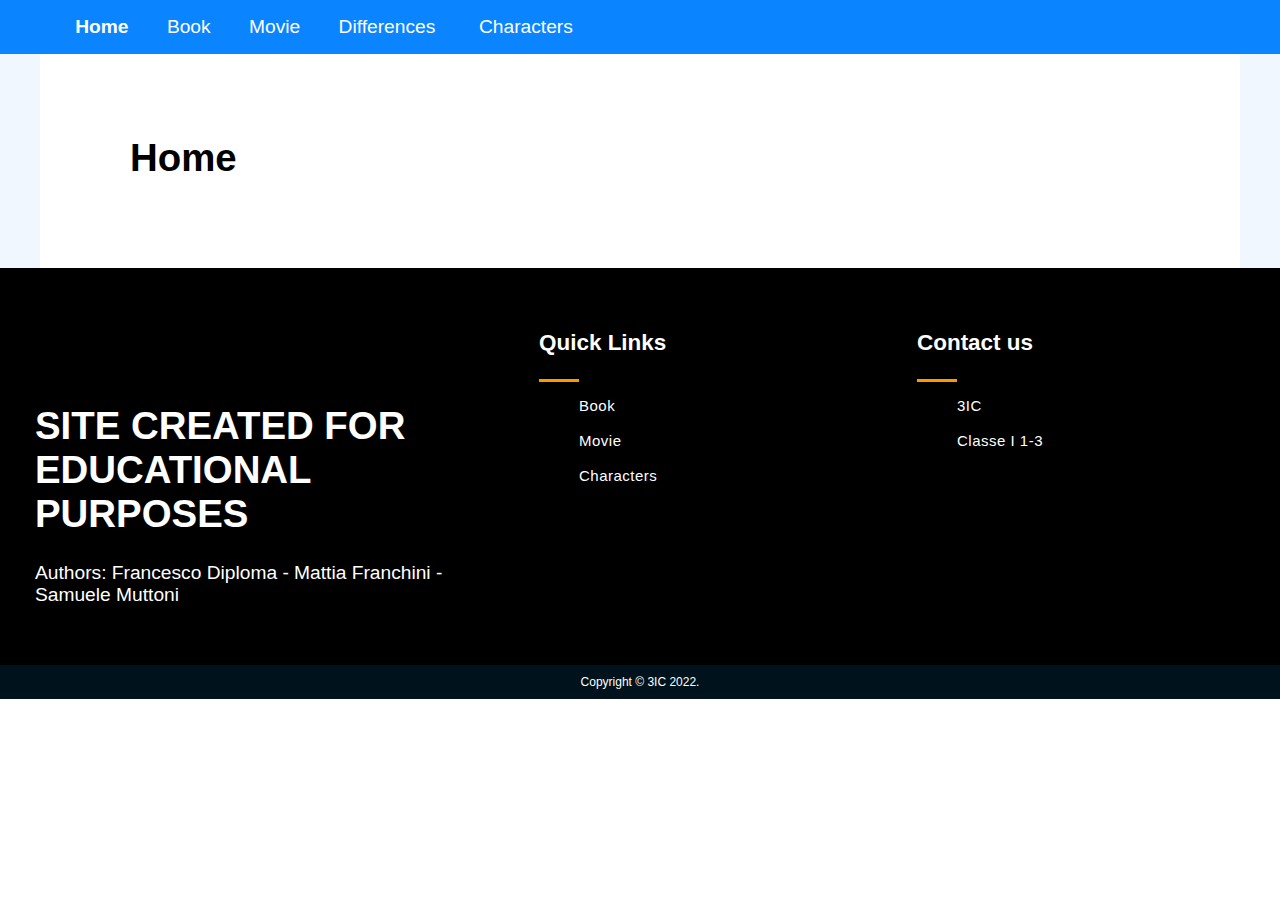
==== index.html @ 2f5d78b5 "First commit" ====
<!DOCTYPE html>
<html lang="en">
<head>
  <meta charset="UTF-8">
  <meta http-equiv="X-UA-Compatible" content="IE=edge">
  <meta name="viewport" content="width=device-width, initial-scale=1.0">
  <title>And then there were none</title>
  <script src="./src/load-header-footer.js"></script>
  <link rel="stylesheet" href="./style.css">
</head>
<body>
  <div id="header"></div>
  <main>
    <div class="main-inner container">
      <section>
        <h1>Home</h1>
        <div>



            </div>
        </div>
      </section>
    </div>
  </main>
  <div id="footer"></div>
</body>
</html>
---- style.css ----
:root {
  --color-primary: #0a84ff;
  --color-secondary: #0059b3;
  --color-background: #f0f7ff;
}

*, *::before, *::after {
  box-sizing: border-box;
}

body {
  margin: 0;
  font-family: "Segoe UI", Arial, sans-serif;
  font-size: 1.2rem;
}


header, main, nav {
  width: 100%;
}

.container {
  margin-right: auto;
  margin-left: auto;
  max-width: 75rem;
  padding: 0 1rem;
}

header {
  position: fixed;
  background-color: var(--color-primary);
  z-index: 10;
}

.header-inner {
  display: flex;
  flex-direction: column;
  flex-wrap: wrap;
  height: 100%;
  justify-content: center;
}



main {
  background-color: var(--color-background);
}

.main-inner {
  background-color: white;
  padding: 2.5rem 0;
}

section, article {
  max-width: 85%;
  margin: 3rem auto;
}


h1 {
  margin-top: 6rem;
  font-size: 2.4rem;
}

h2 {
  margin: 1rem 0;
  font-size: 1.6rem;
}


.about-container {
  display: flex;
  justify-content: flex-start;
}

.details {
  display: inline-block;
  width: fit-content;
  list-style: none;
  padding: 0;
}

.details li {
  margin: 0 0 1rem 0;
}

.cover {
  display: inline-block;
  margin: 0 5rem 0 auto;
}


/* navbar */

.nav-inner {
  list-style: none;
  padding: 0;
  margin: 0;
}

.nav-inner li {
  display: inline-block;
}

.nav-inner li:first-child {
  font-weight: bold;
}


.nav-inner a, .nav-inner a:active, .nav-inner a:visited {
  display: block;
  padding: 1rem 1.2rem;
  background-color: var(--color-primary);
  color: white;
  text-decoration: none;
  transition: 0.2s background-color;
}

.nav-inner a:hover {
  background-color: var(--color-secondary);
}


/* mockup code */

a.button {
  background: #ffffff;
  border: solid 1px #e6e6e6;
  border-radius: 2px;
  display: inline-block;
  height: 100px;
  line-height: 100px;
  margin: 5px;
  position: relative;
  text-align: center;
  vertical-align: middle;
  width: 100px;
}

a.button span {
  background: #f2594b;
  border-radius: 4px;
  color: #ffffff;
  display: inline-block;
  font-size: 11px;
  font-weight: 700;
  line-height: normal;
  padding: 5px 10px;
  position: relative;
  text-transform: uppercase;
  z-index: 1;
}

a.button span:last-child {
  margin-left: -20px;
}

a.button:before,
a.button:after {
  background: #ffffff;
  border: solid 3px #9fb4cc;
  border-radius: 4px;
  content: '';
  display: block;
  height: 35px;
  left: 50%;
  margin: -17px 0 0 -12px;
  position: absolute;
  top: 50%;
  /*transform:translate(-50%,-50%);*/
  
  width: 25px;
}

a.button:hover:before,
a.button:hover:after {
  background: #e2e8f0;
}
/*a:before{transform:translate(-30%,-60%);}*/

a.button:before {
  margin: -23px 0 0 -5px;
}

a.button:hover {
  background: #e2e8f0;
  border-color: #9fb4cc;
}

a.button:active {
  background: #dae0e8;
  box-shadow: inset 0 2px 2px rgba(0, 0, 0, .25);
}

a.button span:first-child {
  display: none;
}

a.button:hover span:first-child {
  display: inline-block;
}

a.button:hover span:last-child {
  display: none;
}
/* custom code for the demo */


@media screen and (max-width: 900px) {
  body {
    font-size: 1rem;
  }

  h1 {
    margin-top: 4rem;
    font-size: 1.8rem;
  }

  h2 {
    font-size: 1.3rem;
  }


  .details li {
    margin-bottom: 0.6rem;
  }

  .nav-inner a, .nav-inner a:active, .nav-inner a:visited {
    padding: 0.8rem 0.8rem;
  }
}
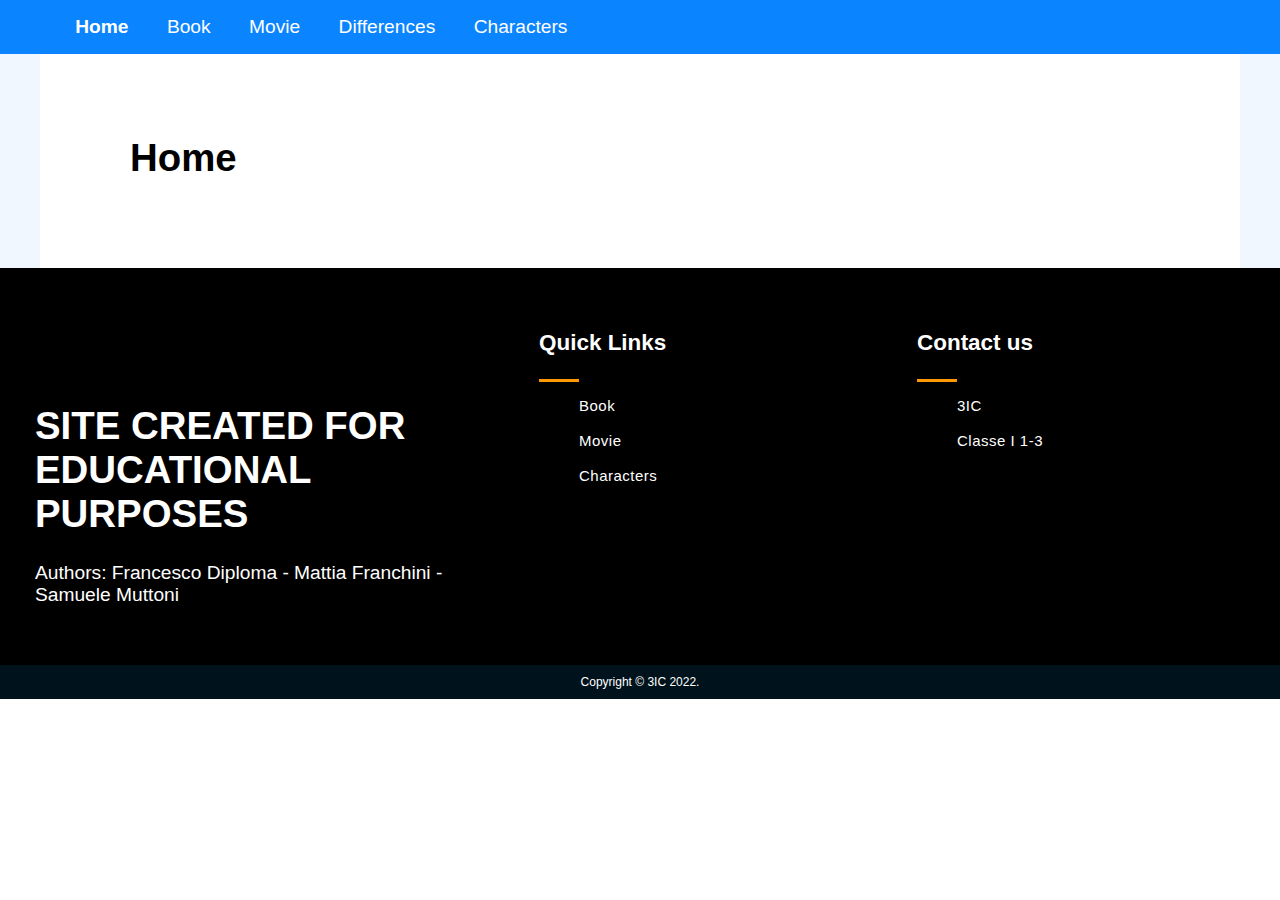
==== commit ffd88752: "Fix header and footer load" ====
--- a/index.html
+++ b/index.html
@@ -14,11 +14,9 @@
     <div class="main-inner container">
       <section>
         <h1>Home</h1>
-        <div>
+          <div>
 
-
-
-            </div>
+          </div>
         </div>
       </section>
     </div>
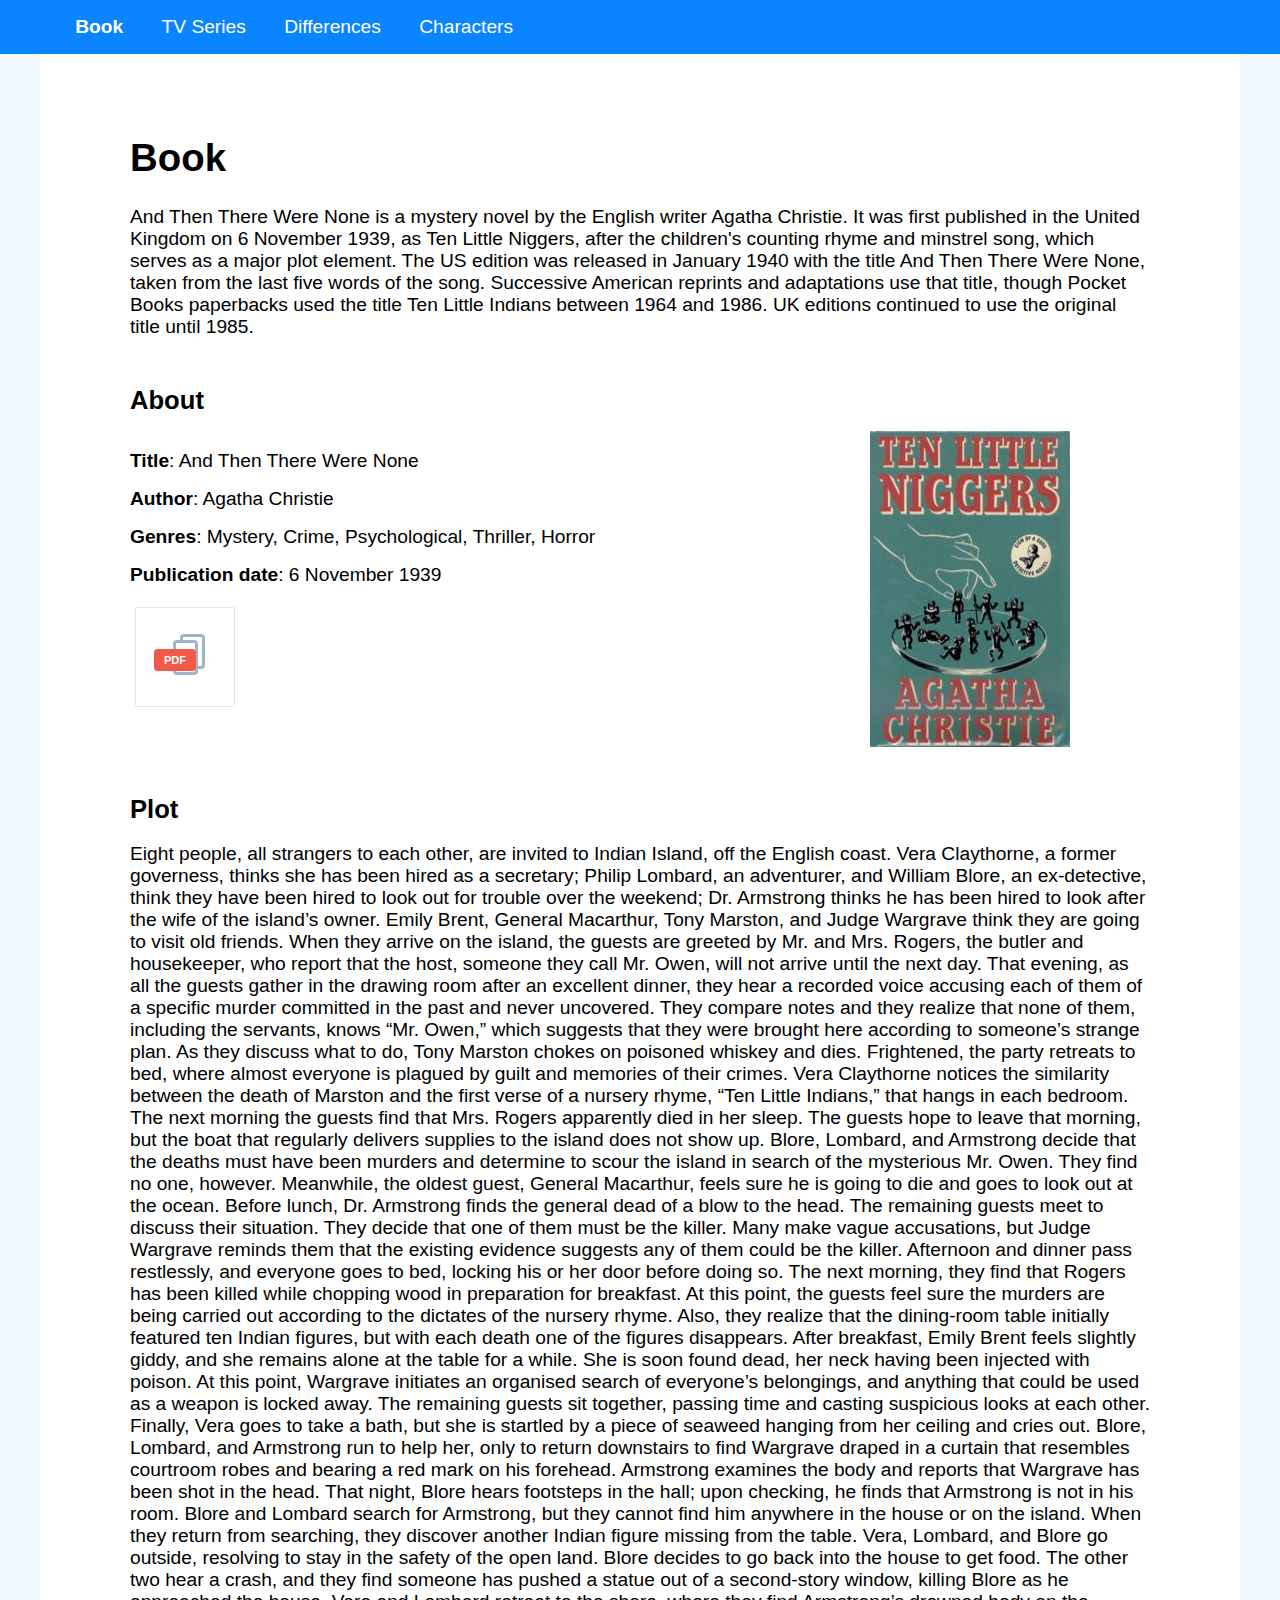
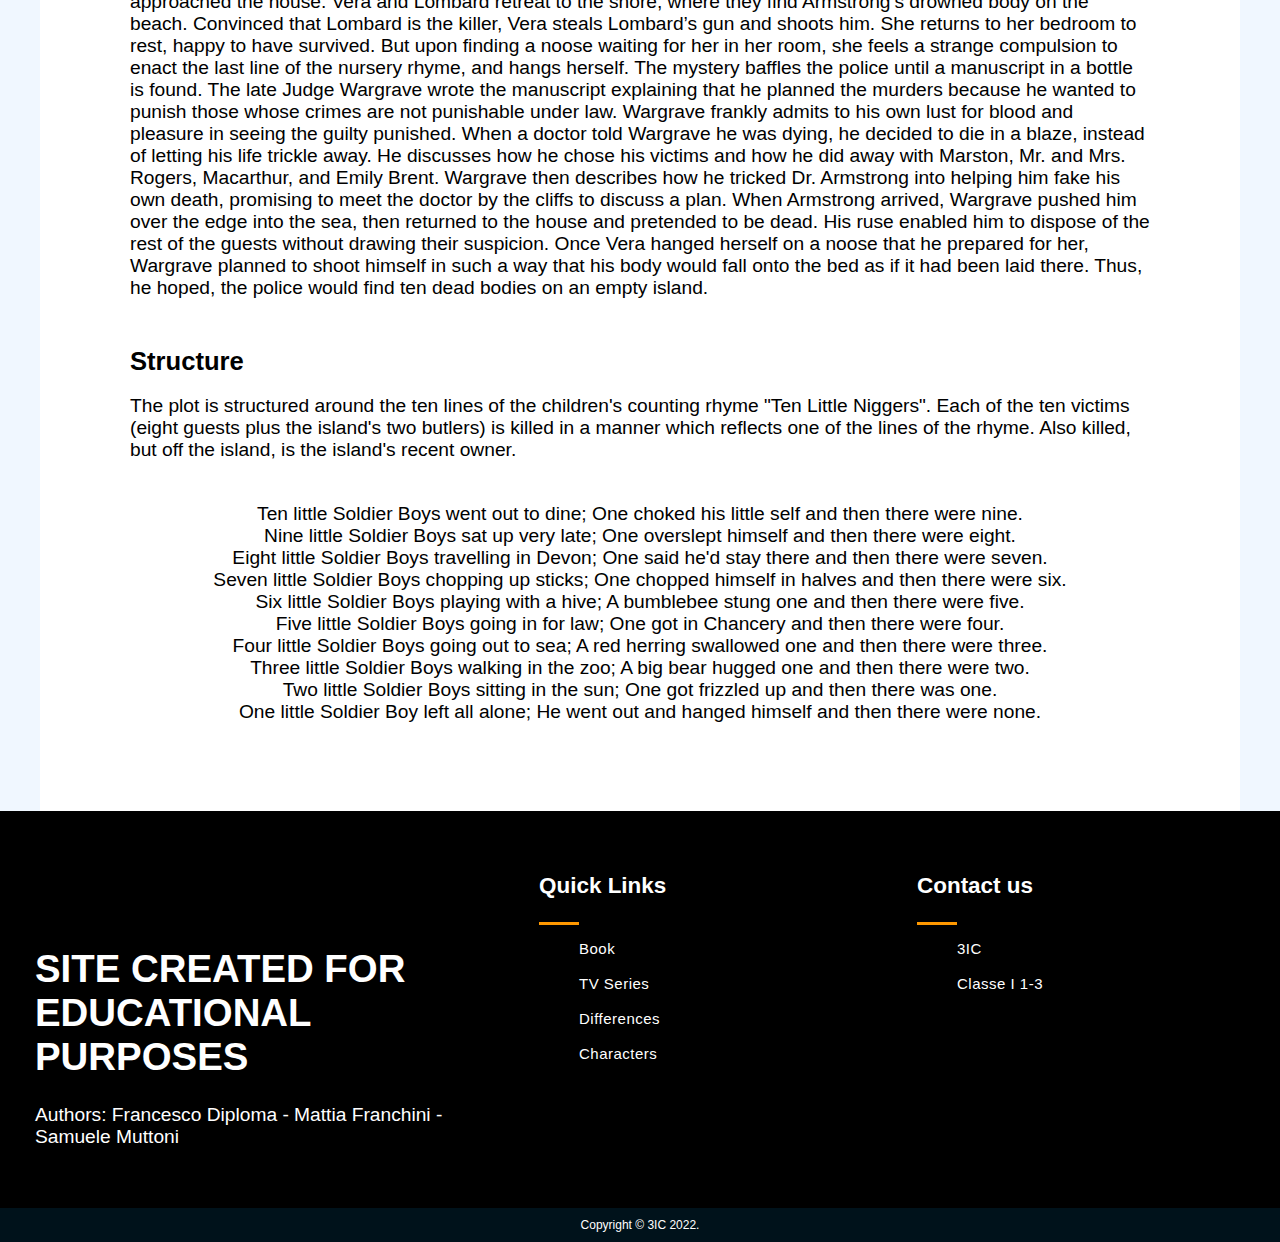
==== commit 228d83e3: "Fix relative paths" ====
--- a/index.html
+++ b/index.html
@@ -4,21 +4,79 @@
   <meta charset="UTF-8">
   <meta http-equiv="X-UA-Compatible" content="IE=edge">
   <meta name="viewport" content="width=device-width, initial-scale=1.0">
-  <title>And then there were none</title>
-  <script src="./src/load-header-footer.js"></script>
-  <link rel="stylesheet" href="./style.css">
+  <title>Book - And then there were none</title>
+  <link rel="stylesheet" href="style.css">
+  <script src="src/load-header-footer.js"></script>
 </head>
 <body>
   <div id="header"></div>
   <main>
     <div class="main-inner container">
       <section>
-        <h1>Home</h1>
-          <div>
+        <h1>Book</h1>
+        <p>And Then There Were None is a mystery novel by the English writer Agatha Christie. It was first published in the United Kingdom on 6 November 1939, as Ten Little Niggers, after the children's counting rhyme and minstrel song, which serves as a major plot element. The US edition was released in January 1940 with the title And Then There Were None, taken from the last five words of the song. Successive American reprints and adaptations use that title, though Pocket Books paperbacks used the title Ten Little Indians between 1964 and 1986. UK editions continued to use the original title until 1985.</p>
+      </section>
+      <article>
+        <h2>About</h2>
+        <div class="about-container">
+          <ul class="details">
+            <li>
+              <b>Title</b>:
+              And Then There Were None
+            </li>
+            <li>
+              <b>Author</b>:
+              Agatha Christie
+            </li>
+            <li>
+              <b>Genres</b>:
+              Mystery, Crime, Psychological, Thriller, Horror
+            </li>
+            <li>
+              <b>Publication date</b>:
+              6 November 1939
+            </li>
+            <li>
+              <div>
+                <a class="button" href="And Then There Were None (1).pdf" download><span>Download</span><span>PDF</span></a>
+            </div>
+            </li>
+          </ul>
 
-          </div>
+              <img class="cover" src="../assets/book-cover.jpg" alt="Ten little niggers book cover">
+          
+
+        
         </div>
-      </section>
+      </article>
+      <article>
+        <h2>Plot</h2>
+        <p>Eight people, all strangers to each other, are invited to Indian Island, off the English coast. Vera Claythorne, a former governess, thinks she has been hired as a secretary; Philip Lombard, an adventurer, and William Blore, an ex-detective, think they have been hired to look out for trouble over the weekend; Dr. Armstrong thinks he has been hired to look after the wife of the island’s owner. Emily Brent, General Macarthur, Tony Marston, and Judge Wargrave think they are going to visit old friends.
+          When they arrive on the island, the guests are greeted by Mr. and Mrs. Rogers, the butler and housekeeper, who report that the host, someone they call Mr. Owen, will not arrive until the next day. That evening, as all the guests gather in the drawing room after an excellent dinner, they hear a recorded voice accusing each of them of a specific murder committed in the past and never uncovered. They compare notes and they realize that none of them, including the servants, knows “Mr. Owen,” which suggests that they were brought here according to someone’s strange plan.
+          As they discuss what to do, Tony Marston chokes on poisoned whiskey and dies. Frightened, the party retreats to bed, where almost everyone is plagued by guilt and memories of their crimes. Vera Claythorne notices the similarity between the death of Marston and the first verse of a nursery rhyme, “Ten Little Indians,” that hangs in each bedroom.
+          The next morning the guests find that Mrs. Rogers apparently died in her sleep. The guests hope to leave that morning, but the boat that regularly delivers supplies to the island does not show up. Blore, Lombard, and Armstrong decide that the deaths must have been murders and determine to scour the island in search of the mysterious Mr. Owen. They find no one, however. Meanwhile, the oldest guest, General Macarthur, feels sure he is going to die and goes to look out at the ocean. Before lunch, Dr. Armstrong finds the general dead of a blow to the head.
+          The remaining guests meet to discuss their situation. They decide that one of them must be the killer. Many make vague accusations, but Judge Wargrave reminds them that the existing evidence suggests any of them could be the killer. Afternoon and dinner pass restlessly, and everyone goes to bed, locking his or her door before doing so. The next morning, they find that Rogers has been killed while chopping wood in preparation for breakfast. At this point, the guests feel sure the murders are being carried out according to the dictates of the nursery rhyme. Also, they realize that the dining-room table initially featured ten Indian figures, but with each death one of the figures disappears.
+          After breakfast, Emily Brent feels slightly giddy, and she remains alone at the table for a while. She is soon found dead, her neck having been injected with poison. At this point, Wargrave initiates an organised search of everyone’s belongings, and anything that could be used as a weapon is locked away. The remaining guests sit together, passing time and casting suspicious looks at each other. Finally, Vera goes to take a bath, but she is startled by a piece of seaweed hanging from her ceiling and cries out. Blore, Lombard, and Armstrong run to help her, only to return downstairs to find Wargrave draped in a curtain that resembles courtroom robes and bearing a red mark on his forehead. Armstrong examines the body and reports that Wargrave has been shot in the head.
+          That night, Blore hears footsteps in the hall; upon checking, he finds that Armstrong is not in his room. Blore and Lombard search for Armstrong, but they cannot find him anywhere in the house or on the island. When they return from searching, they discover another Indian figure missing from the table.
+          Vera, Lombard, and Blore go outside, resolving to stay in the safety of the open land. Blore decides to go back into the house to get food. The other two hear a crash, and they find someone has pushed a statue out of a second-story window, killing Blore as he approached the house. Vera and Lombard retreat to the shore, where they find Armstrong’s drowned body on the beach. Convinced that Lombard is the killer, Vera steals Lombard’s gun and shoots him. She returns to her bedroom to rest, happy to have survived. But upon finding a noose waiting for her in her room, she feels a strange compulsion to enact the last line of the nursery rhyme, and hangs herself.
+          The mystery baffles the police until a manuscript in a bottle is found. The late Judge Wargrave wrote the manuscript explaining that he planned the murders because he wanted to punish those whose crimes are not punishable under law. Wargrave frankly admits to his own lust for blood and pleasure in seeing the guilty punished. When a doctor told Wargrave he was dying, he decided to die in a blaze, instead of letting his life trickle away. He discusses how he chose his victims and how he did away with Marston, Mr. and Mrs. Rogers, Macarthur, and Emily Brent. Wargrave then describes how he tricked Dr. Armstrong into helping him fake his own death, promising to meet the doctor by the cliffs to discuss a plan. When Armstrong arrived, Wargrave pushed him over the edge into the sea, then returned to the house and pretended to be dead. His ruse enabled him to dispose of the rest of the guests without drawing their suspicion. Once Vera hanged herself on a noose that he prepared for her, Wargrave planned to shoot himself in such a way that his body would fall onto the bed as if it had been laid there. Thus, he hoped, the police would find ten dead bodies on an empty island.
+          </p>
+      </article>
+      <article>
+        <h2>Structure</h2>
+        <p>The plot is structured around the ten lines of the children's counting rhyme "Ten Little Niggers". Each of the ten victims (eight guests plus the island's two butlers) is killed in a manner which reflects one of the lines of the rhyme. Also killed, but off the island, is the island's recent owner.</p>
+        <p  style="text-align: center;">
+          <br>Ten little Soldier Boys went out to dine; One choked his little self and then there were nine.<br>
+          Nine little Soldier Boys sat up very late; One overslept himself and then there were eight.<br>
+          Eight little Soldier Boys travelling in Devon; One said he'd stay there and then there were seven.<br>
+          Seven little Soldier Boys chopping up sticks; One chopped himself in halves and then there were six.<br>
+          Six little Soldier Boys playing with a hive; A bumblebee stung one and then there were five.<br>
+          Five little Soldier Boys going in for law; One got in Chancery and then there were four.<br>
+          Four little Soldier Boys going out to sea; A red herring swallowed one and then there were three.<br>
+          Three little Soldier Boys walking in the zoo; A big bear hugged one and then there were two.<br>
+          Two little Soldier Boys sitting in the sun; One got frizzled up and then there was one.<br>
+          One little Soldier Boy left all alone; He went out and hanged himself and then there were none.</p>
+      </article>
     </div>
   </main>
   <div id="footer"></div>
--- a/style.css
+++ b/style.css
@@ -71,6 +71,11 @@
 .about-container {
   display: flex;
   justify-content: flex-start;
+}
+
+#trailer-container {
+  display: flex;
+  justify-content: center;
 }
 
 .details {
@@ -120,6 +125,10 @@
   background-color: var(--color-secondary);
 }
 
+
+.elenco li {
+  padding: 10px 0;
+}
 
 /* mockup code */
 
@@ -228,4 +237,13 @@
   .nav-inner a, .nav-inner a:active, .nav-inner a:visited {
     padding: 0.8rem 0.8rem;
   }
-}
+
+  .cover {
+    display: flex;
+    margin: auto;
+  }
+  
+  .about-container {
+   flex-direction: column;
+  }
+}
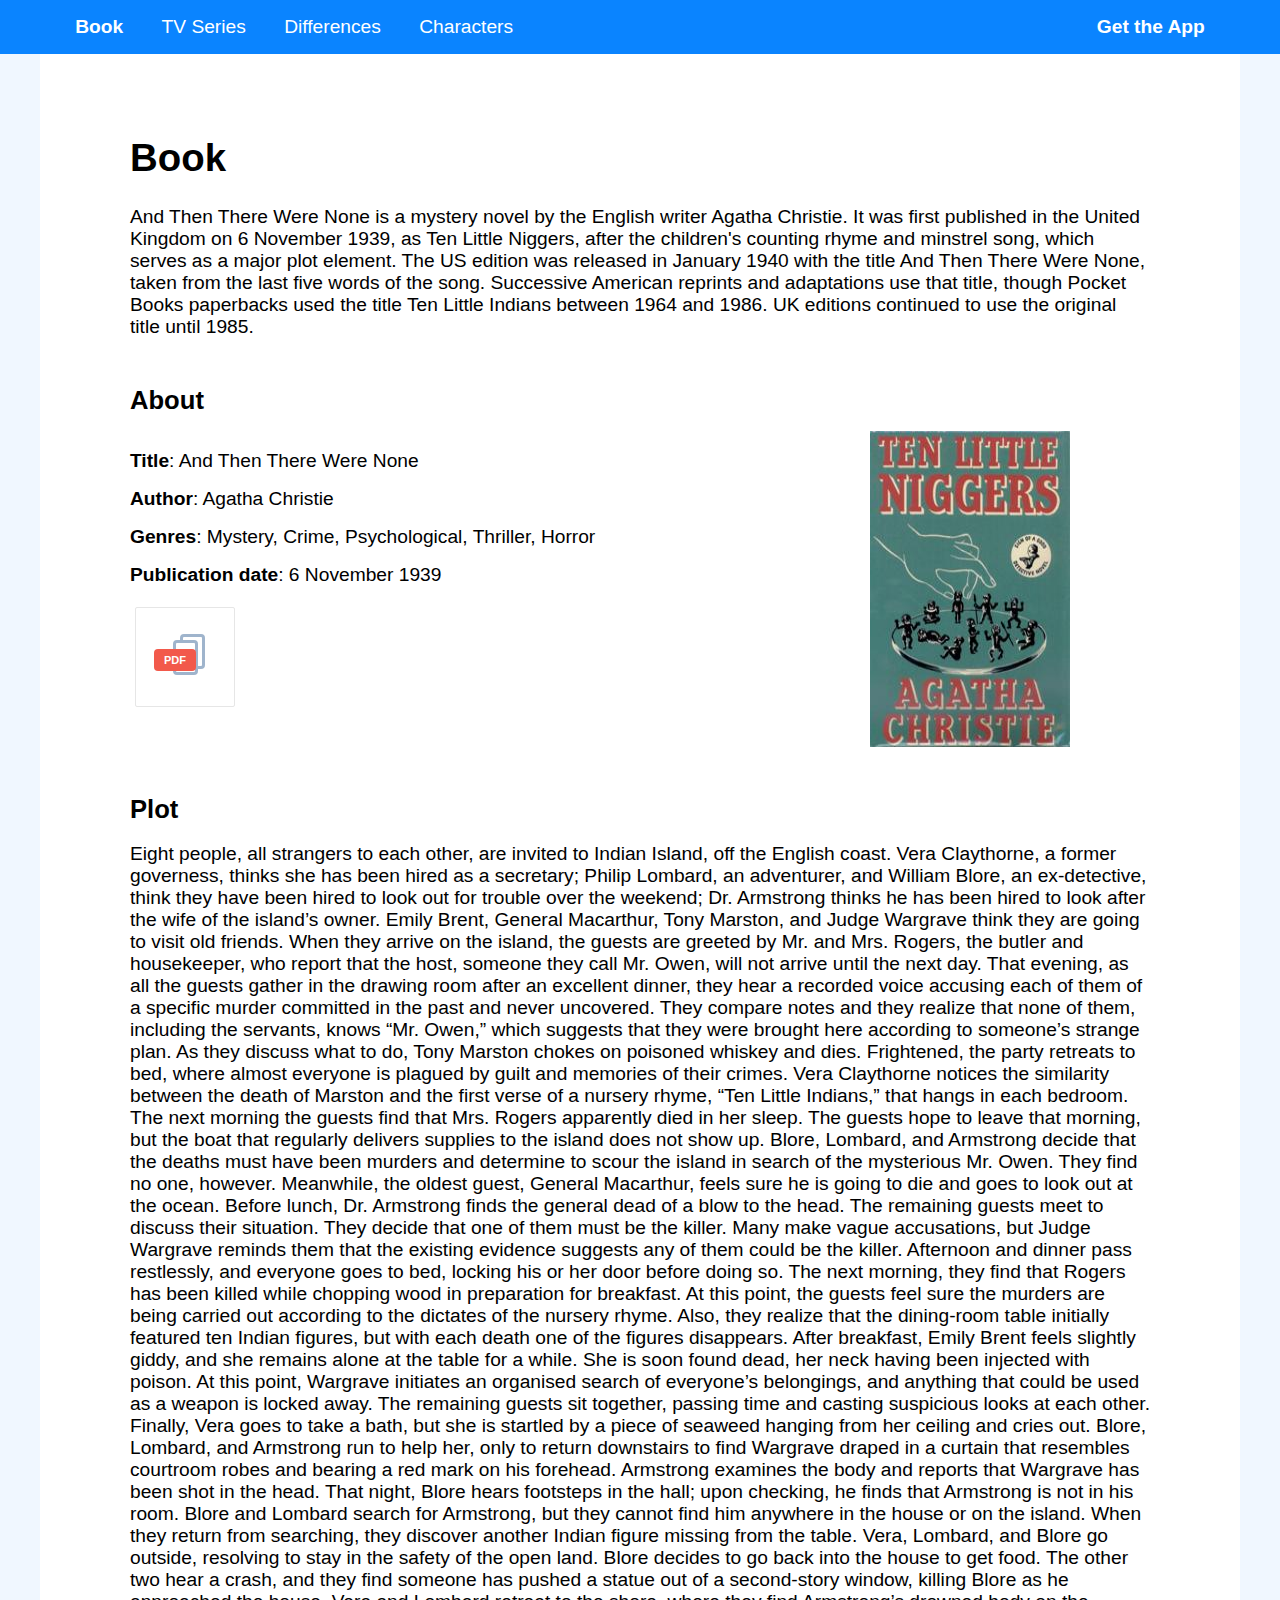
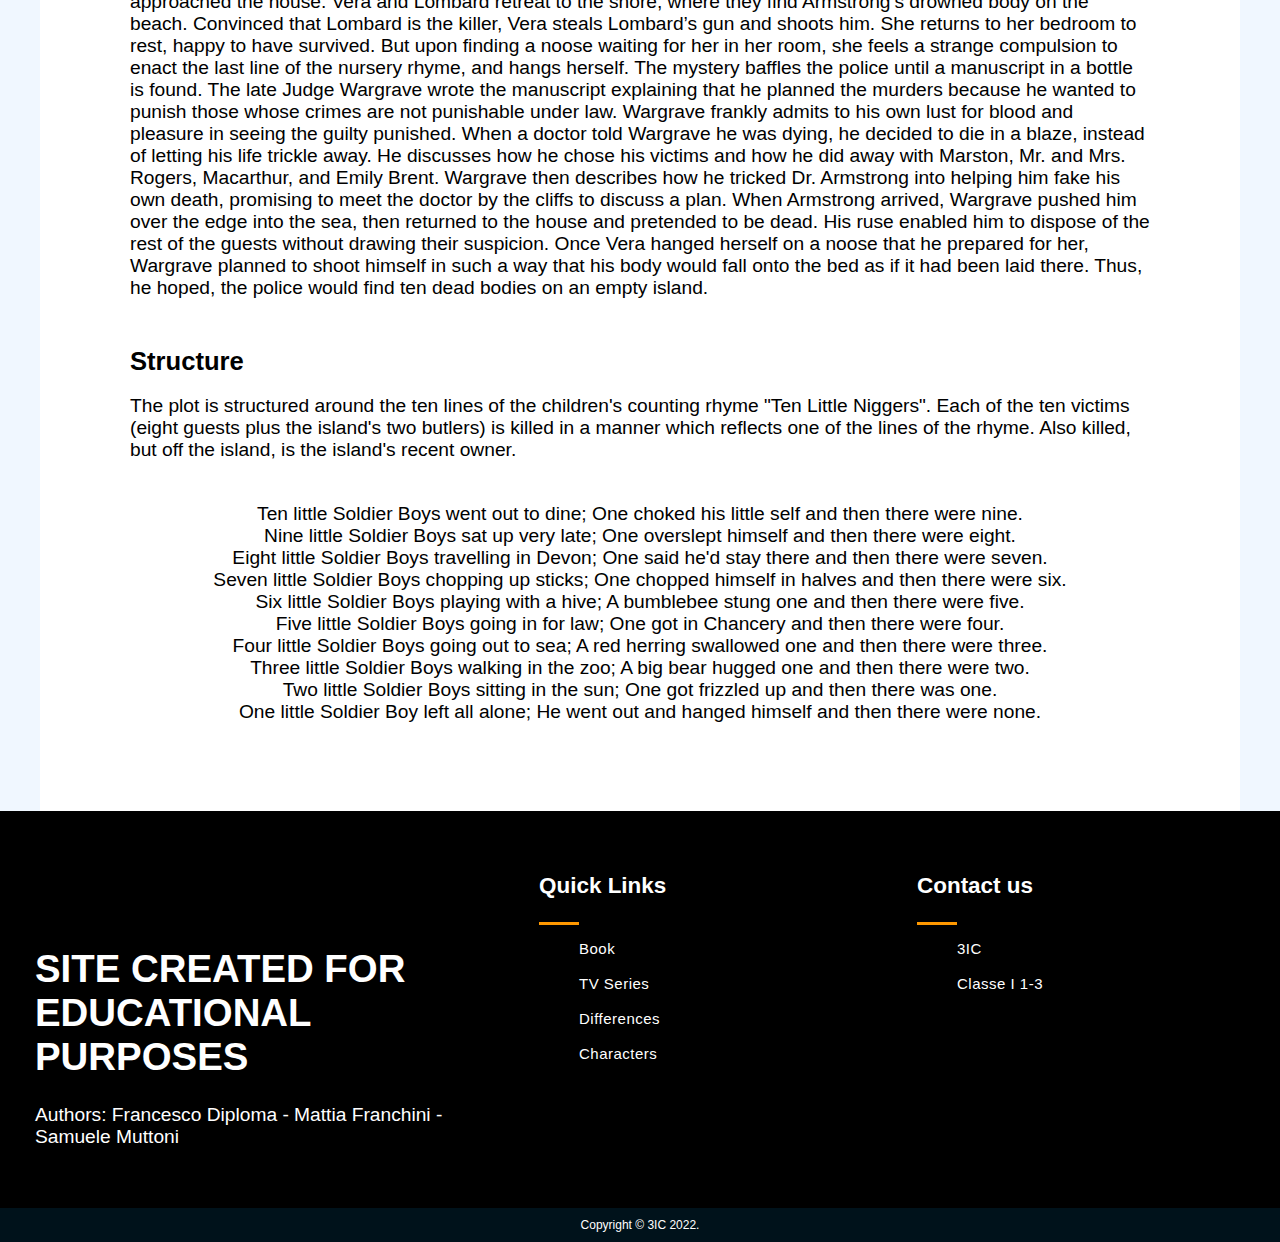
==== commit fdbcfbdf: "Add app download" ====
--- a/index.html
+++ b/index.html
@@ -38,15 +38,11 @@
             </li>
             <li>
               <div>
-                <a class="button" href="And Then There Were None (1).pdf" download><span>Download</span><span>PDF</span></a>
+                <a class="button" href="assets/book.pdf" download><span>Download</span><span>PDF</span></a>
             </div>
             </li>
           </ul>
-
-              <img class="cover" src="../assets/book-cover.jpg" alt="Ten little niggers book cover">
-          
-
-        
+            <img class="cover" src="assets/book-cover.jpg" alt="Ten little niggers book cover">
         </div>
       </article>
       <article>
--- a/style.css
+++ b/style.css
@@ -98,6 +98,7 @@
 /* navbar */
 
 .nav-inner {
+  display: flex;
   list-style: none;
   padding: 0;
   margin: 0;
@@ -109,6 +110,11 @@
 
 .nav-inner li:first-child {
   font-weight: bold;
+}
+
+.nav-inner li:last-child {
+  font-weight: bold;
+  margin-left: auto;
 }
 
 
